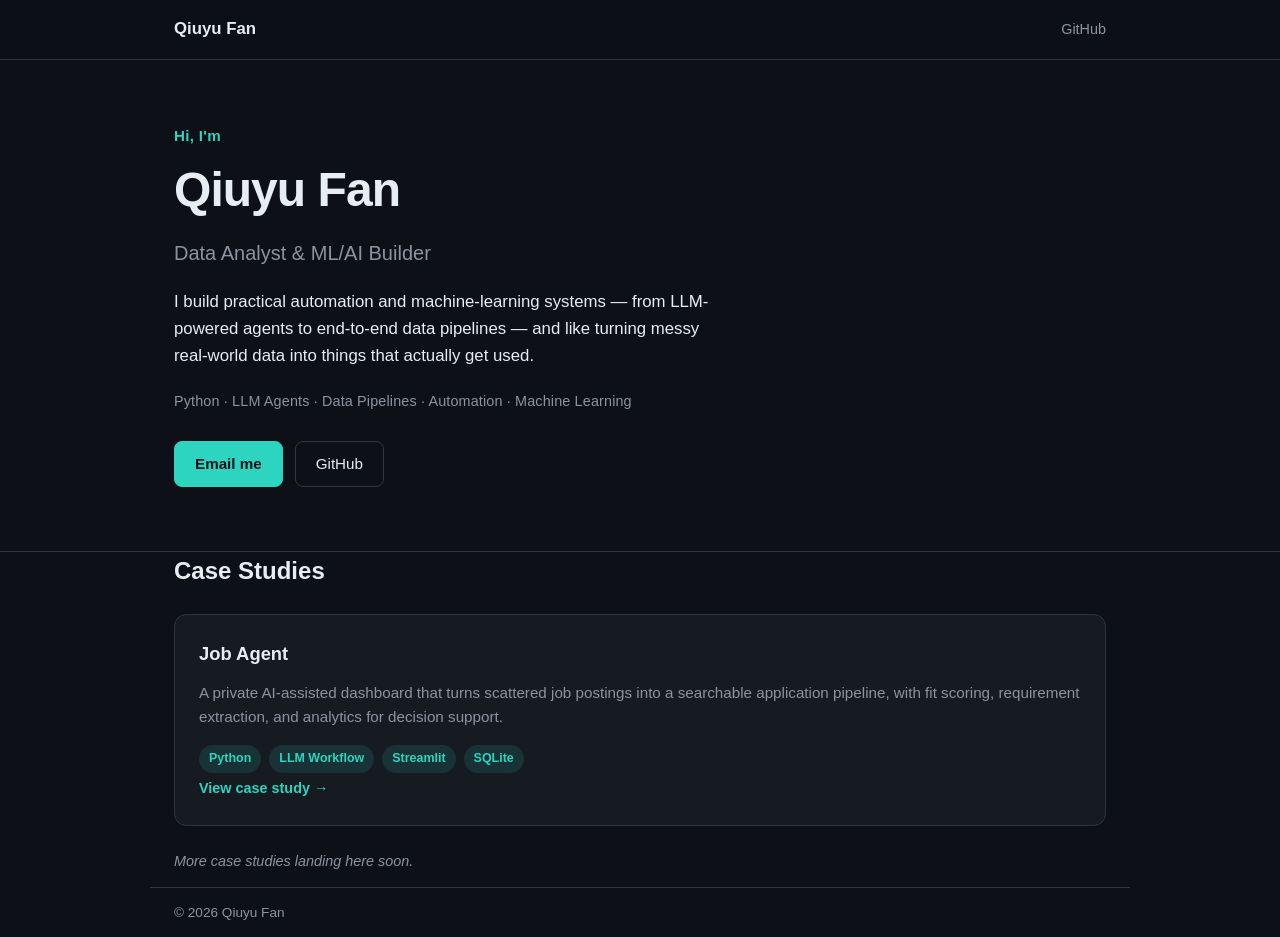
==== index.html @ d9a3be6d "Build portfolio homepage and Job Agent case study Adds a minimal dark-themed homepage with a case-st" ====
<!DOCTYPE html>
<html lang="en">
<head>
  <meta charset="UTF-8">
  <meta name="viewport" content="width=device-width, initial-scale=1.0">
  <title>Qiuyu Fan — Data Analyst &amp; ML/AI Builder</title>
  <meta name="description" content="Portfolio of Qiuyu Fan — data analyst and builder of practical AI/ML automation projects.">
  <link rel="stylesheet" href="css/style.css">
</head>
<body>

  <nav class="topnav">
    <div class="container topnav-inner">
      <a href="index.html" class="brand">Qiuyu Fan</a>
      <a href="https://github.com/qiuyufan" class="topnav-link" target="_blank" rel="noopener">GitHub</a>
    </div>
  </nav>

  <header class="hero">
    <div class="container">
      <p class="eyebrow">Hi, I'm</p>
      <h1>Qiuyu Fan</h1>
      <p class="role">Data Analyst &amp; ML/AI Builder</p>
      <p class="lede">
        I build practical automation and machine-learning systems — from LLM-powered
        agents to end-to-end data pipelines — and like turning messy real-world
        data into things that actually get used.
      </p>
      <p class="stack-strip">Python · LLM Agents · Data Pipelines · Automation · Machine Learning</p>
      <div class="links">
        <a href="mailto:james.fanqiuyu@gmail.com" class="btn btn-primary">Email me</a>
        <a href="https://github.com/qiuyufan" class="btn" target="_blank" rel="noopener">GitHub</a>
      </div>
    </div>
  </header>

  <main class="container">
    <section id="projects">
      <h2>Case Studies</h2>
      <div class="grid">
        <a class="project-card" href="projects/job-agent.html">
          <h3>Job Agent</h3>
          <p>
            A private AI-assisted dashboard that turns scattered job postings
            into a searchable application pipeline, with fit scoring, requirement
            extraction, and analytics for decision support.
          </p>
          <ul class="tags">
            <li>Python</li>
            <li>LLM Workflow</li>
            <li>Streamlit</li>
            <li>SQLite</li>
          </ul>
          <span class="card-cta">View case study →</span>
        </a>
      </div>
      <p class="more-note">More case studies landing here soon.</p>
    </section>
  </main>

  <footer class="container">
    <p>&copy; <span id="year"></span> Qiuyu Fan</p>
  </footer>

  <script>
    document.getElementById('year').textContent = new Date().getFullYear();
  </script>
</body>
</html>
---- css/style.css ----
:root {
  --bg: #0d1117;
  --bg-alt: #161b22;
  --border: #30363d;
  --text: #e6edf3;
  --muted: #8b949e;
  --accent: #2dd4bf;
  --accent-dim: rgba(45, 212, 191, 0.12);
  --max-width: 980px;
}

* {
  box-sizing: border-box;
}

html {
  scroll-behavior: smooth;
}

body {
  margin: 0;
  background: var(--bg);
  color: var(--text);
  font-family: -apple-system, BlinkMacSystemFont, "Segoe UI", Roboto, Helvetica, Arial, sans-serif;
  line-height: 1.6;
  -webkit-font-smoothing: antialiased;
}

.container {
  max-width: var(--max-width);
  margin: 0 auto;
  padding: 0 24px;
}

/* Top nav */

.topnav {
  border-bottom: 1px solid var(--border);
  position: sticky;
  top: 0;
  background: rgba(13, 17, 23, 0.85);
  backdrop-filter: blur(8px);
  z-index: 10;
}

.topnav-inner {
  display: flex;
  align-items: center;
  justify-content: space-between;
  padding-top: 16px;
  padding-bottom: 16px;
}

.brand {
  color: var(--text);
  text-decoration: none;
  font-weight: 700;
  font-size: 1.05rem;
}

.topnav-link {
  color: var(--muted);
  text-decoration: none;
  font-size: 0.9rem;
  font-weight: 500;
}

.topnav-link:hover {
  color: var(--accent);
}

/* Hero */

.hero {
  padding: 64px 0 64px;
  border-bottom: 1px solid var(--border);
}

.eyebrow {
  margin: 0 0 4px;
  color: var(--accent);
  font-size: 0.95rem;
  font-weight: 600;
  letter-spacing: 0.02em;
}

.hero h1 {
  margin: 0;
  font-size: 3rem;
  font-weight: 700;
  letter-spacing: -0.02em;
}

.role {
  margin: 8px 0 20px;
  font-size: 1.25rem;
  color: var(--muted);
  font-weight: 500;
}

.lede {
  max-width: 60ch;
  color: var(--text);
  font-size: 1.05rem;
}

.stack-strip {
  margin: 20px 0 28px;
  color: var(--muted);
  font-size: 0.9rem;
  letter-spacing: 0.01em;
}

.links {
  display: flex;
  gap: 12px;
}

.btn {
  display: inline-block;
  padding: 10px 20px;
  border-radius: 8px;
  border: 1px solid var(--border);
  color: var(--text);
  text-decoration: none;
  font-size: 0.95rem;
  font-weight: 500;
  transition: border-color 0.15s ease, background 0.15s ease;
}

.btn:hover {
  border-color: var(--accent);
  background: var(--bg-alt);
}

.btn-primary {
  background: var(--accent);
  border-color: var(--accent);
  color: #0d1117;
  font-weight: 600;
}

.btn-primary:hover {
  background: var(--accent);
  opacity: 0.9;
}

/* Projects */

main {
  padding: 64px 0 32px;
}

h2 {
  font-size: 1.5rem;
  margin: 0 0 24px;
}

.grid {
  display: grid;
  grid-template-columns: repeat(auto-fit, minmax(280px, 1fr));
  gap: 20px;
}

.card {
  background: var(--bg-alt);
  border: 1px solid var(--border);
  border-radius: 12px;
  padding: 24px;
  transition: border-color 0.15s ease, transform 0.15s ease;
}

.card:hover {
  border-color: var(--accent);
  transform: translateY(-2px);
}

.card h3 {
  margin: 0 0 12px;
  font-size: 1.15rem;
}

.card p {
  margin: 0 0 16px;
  color: var(--muted);
  font-size: 0.95rem;
}

.card p em {
  color: var(--text);
  font-style: normal;
  font-weight: 600;
}

/* Project card (links to case study page) */

.project-card {
  display: block;
  background: var(--bg-alt);
  border: 1px solid var(--border);
  border-radius: 12px;
  padding: 24px;
  text-decoration: none;
  color: inherit;
  transition: border-color 0.15s ease, transform 0.15s ease;
}

.project-card:hover {
  border-color: var(--accent);
  transform: translateY(-2px);
}

.project-card h3 {
  margin: 0 0 12px;
  font-size: 1.15rem;
  color: var(--text);
}

.project-card p {
  margin: 0 0 16px;
  color: var(--muted);
  font-size: 0.95rem;
}

.card-cta {
  display: inline-block;
  margin-top: 4px;
  color: var(--accent);
  font-size: 0.9rem;
  font-weight: 600;
}

.tags {
  list-style: none;
  display: flex;
  flex-wrap: wrap;
  gap: 8px;
  margin: 0;
  padding: 0;
}

.tags li {
  background: var(--accent-dim);
  color: var(--accent);
  font-size: 0.78rem;
  font-weight: 600;
  padding: 4px 10px;
  border-radius: 999px;
}

.more-note {
  margin-top: 24px;
  color: var(--muted);
  font-size: 0.9rem;
  font-style: italic;
}

/* Footer */

footer {
  padding: 32px 0 64px;
  color: var(--muted);
  font-size: 0.85rem;
  border-top: 1px solid var(--border);
  margin-top: 32px;
}

/* Case study page */

.back-link {
  display: inline-block;
  margin-bottom: 20px;
  color: var(--muted);
  text-decoration: none;
  font-size: 0.9rem;
  font-weight: 500;
}

.back-link:hover {
  color: var(--accent);
}

.project-hero {
  padding: 24px 0 48px;
  border-bottom: 1px solid var(--border);
}

.project-hero h1 {
  margin: 0 0 12px;
  font-size: 2.25rem;
  letter-spacing: -0.02em;
}

.project-hero .subtitle {
  margin: 0 0 20px;
  color: var(--muted);
  font-size: 1.1rem;
  max-width: 60ch;
}

.proj-section {
  padding: 48px 0;
  border-bottom: 1px solid var(--border);
}

.proj-section:last-of-type {
  border-bottom: none;
}

.proj-section h2 {
  margin: 0 0 8px;
  font-size: 0.85rem;
  font-weight: 700;
  text-transform: uppercase;
  letter-spacing: 0.08em;
  color: var(--accent);
}

.proj-section .section-body {
  margin-top: 16px;
  color: var(--text);
  font-size: 1rem;
  max-width: 68ch;
}

.proj-section .section-body p {
  margin: 0 0 14px;
}

.proj-section .section-body p:last-child {
  margin-bottom: 0;
}

/* Architecture diagram */

.architecture-diagram {
  margin-top: 16px;
  padding: 24px;
  background: var(--bg-alt);
  border: 1px solid var(--border);
  border-radius: 12px;
}

.architecture-diagram svg {
  width: 100%;
  height: auto;
  display: block;
}

.architecture-note {
  margin-top: 12px;
  color: var(--muted);
  font-size: 0.85rem;
}

/* Dashboard screenshots */

.screenshot-grid {
  display: grid;
  grid-template-columns: repeat(auto-fit, minmax(260px, 1fr));
  gap: 20px;
  margin-top: 16px;
}

.screenshot-grid-wide {
  grid-template-columns: 1fr;
  gap: 28px;
}

.screenshot-slot figure {
  margin: 0;
}

.screenshot-placeholder {
  aspect-ratio: 16 / 10;
  border: 1px dashed var(--border);
  border-radius: 10px;
  background: var(--bg-alt);
  display: flex;
  align-items: center;
  justify-content: center;
  text-align: center;
  color: var(--muted);
  font-size: 0.85rem;
  padding: 16px;
}

.screenshot-slot img {
  width: 100%;
  border-radius: 8px;
  border: 1px solid var(--border);
  display: block;
  background: #fff;
}

.screenshot-slot figcaption {
  margin-top: 10px;
  color: var(--muted);
  font-size: 0.85rem;
  text-align: left;
  line-height: 1.55;
}

.screenshot-slot figcaption strong {
  color: var(--text);
}

/* Technologies */

.tech-groups {
  margin-top: 16px;
  display: grid;
  grid-template-columns: repeat(auto-fit, minmax(200px, 1fr));
  gap: 20px;
}

.tech-group h4 {
  margin: 0 0 10px;
  font-size: 0.8rem;
  font-weight: 600;
  color: var(--muted);
  text-transform: uppercase;
  letter-spacing: 0.05em;
}

.tech-group ul {
  list-style: none;
  display: flex;
  flex-wrap: wrap;
  gap: 8px;
  margin: 0;
  padding: 0;
}

.tech-group li {
  background: var(--accent-dim);
  color: var(--accent);
  font-size: 0.78rem;
  font-weight: 600;
  padding: 4px 10px;
  border-radius: 999px;
}

/* Business value stats */

.stat-row {
  display: grid;
  grid-template-columns: repeat(auto-fit, minmax(140px, 1fr));
  gap: 16px;
  margin-top: 16px;
}

.stat {
  background: var(--bg-alt);
  border: 1px solid var(--border);
  border-radius: 12px;
  padding: 20px 16px;
  text-align: center;
}

.stat .stat-number {
  display: block;
  font-size: 1.9rem;
  font-weight: 700;
  color: var(--accent);
}

.stat .stat-label {
  display: block;
  margin-top: 4px;
  color: var(--muted);
  font-size: 0.8rem;
}

.value-list, .lessons-list {
  margin: 20px 0 0;
  padding: 0;
  list-style: none;
  max-width: 68ch;
}

.value-list li, .lessons-list li {
  position: relative;
  padding-left: 22px;
  margin-bottom: 14px;
  color: var(--text);
  font-size: 0.98rem;
  line-height: 1.6;
}

.value-list li::before, .lessons-list li::before {
  content: "";
  position: absolute;
  left: 0;
  top: 9px;
  width: 8px;
  height: 8px;
  border-radius: 50%;
  background: var(--accent);
}

.lessons-list li strong {
  color: var(--text);
}

@media (max-width: 480px) {
  .hero {
    padding: 64px 0 48px;
  }
  .hero h1 {
    font-size: 2.25rem;
  }
  .project-hero h1 {
    font-size: 1.75rem;
  }
}
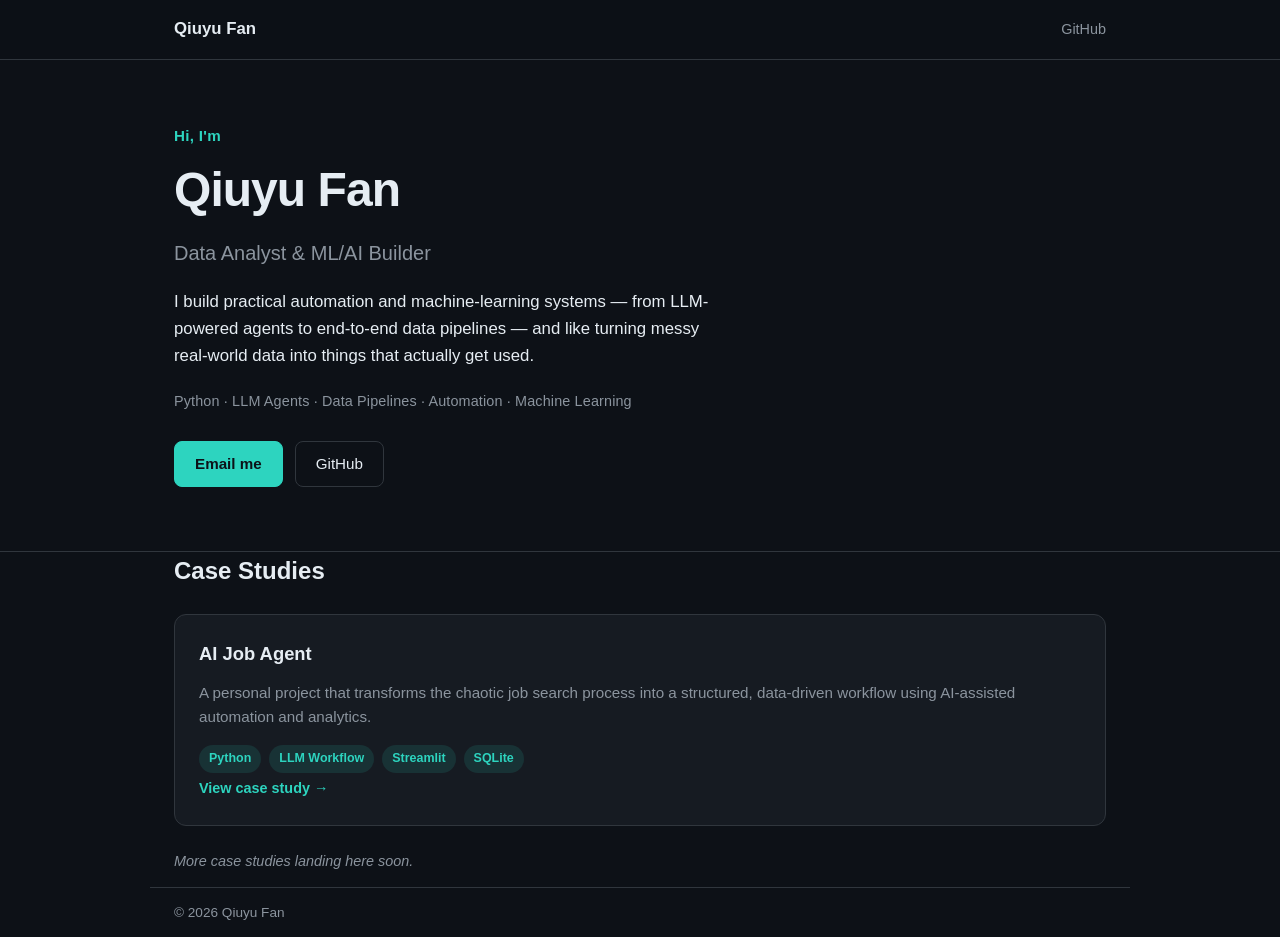
==== commit a7a7eed2: "Rewrite Job Agent case study as AI Job Agent Reframes the case study around the personal narrative (" ====
--- a/index.html
+++ b/index.html
@@ -39,11 +39,11 @@
       <h2>Case Studies</h2>
       <div class="grid">
         <a class="project-card" href="projects/job-agent.html">
-          <h3>Job Agent</h3>
+          <h3>AI Job Agent</h3>
           <p>
-            A private AI-assisted dashboard that turns scattered job postings
-            into a searchable application pipeline, with fit scoring, requirement
-            extraction, and analytics for decision support.
+            A personal project that transforms the chaotic job search process
+            into a structured, data-driven workflow using AI-assisted
+            automation and analytics.
           </p>
           <ul class="tags">
             <li>Python</li>
--- a/css/style.css
+++ b/css/style.css
@@ -303,6 +303,10 @@
   border-bottom: 1px solid var(--border);
 }
 
+.proj-section-compact {
+  padding: 32px 0;
+}
+
 .proj-section:last-of-type {
   border-bottom: none;
 }
@@ -329,6 +333,114 @@
 
 .proj-section .section-body p:last-child {
   margin-bottom: 0;
+}
+
+/* Case study tables */
+
+.table-wrap {
+  margin-top: 16px;
+  overflow-x: auto;
+  border: 1px solid var(--border);
+  border-radius: 12px;
+}
+
+.case-table {
+  width: 100%;
+  border-collapse: collapse;
+  font-size: 0.92rem;
+}
+
+.case-table th,
+.case-table td {
+  padding: 14px 16px;
+  text-align: left;
+  vertical-align: top;
+  border-bottom: 1px solid var(--border);
+}
+
+.case-table th {
+  background: var(--bg-alt);
+  color: var(--accent);
+  font-size: 0.78rem;
+  font-weight: 700;
+  text-transform: uppercase;
+  letter-spacing: 0.06em;
+  white-space: nowrap;
+}
+
+.case-table td {
+  color: var(--text);
+  line-height: 1.55;
+}
+
+.case-table td:first-child {
+  font-weight: 600;
+  width: 32%;
+}
+
+.case-table tbody tr:last-child td {
+  border-bottom: none;
+}
+
+.case-table tbody tr:hover {
+  background: var(--bg-alt);
+}
+
+/* Workflow steps */
+
+.workflow-steps {
+  list-style: none;
+  margin: 20px 0 0;
+  padding: 0;
+}
+
+.workflow-steps li {
+  display: flex;
+  gap: 16px;
+  position: relative;
+  padding-bottom: 28px;
+}
+
+.workflow-steps li:last-child {
+  padding-bottom: 0;
+}
+
+.workflow-steps li:not(:last-child)::after {
+  content: "";
+  position: absolute;
+  left: 15px;
+  top: 32px;
+  bottom: -4px;
+  width: 2px;
+  background: var(--border);
+}
+
+.step-num {
+  flex: 0 0 32px;
+  width: 32px;
+  height: 32px;
+  border-radius: 50%;
+  background: var(--accent-dim);
+  color: var(--accent);
+  display: flex;
+  align-items: center;
+  justify-content: center;
+  font-weight: 700;
+  font-size: 0.9rem;
+  z-index: 1;
+}
+
+.workflow-steps h3 {
+  margin: 0 0 4px;
+  font-size: 1rem;
+  color: var(--text);
+}
+
+.workflow-steps p {
+  margin: 0;
+  color: var(--muted);
+  font-size: 0.93rem;
+  max-width: 60ch;
 }
 
 /* Architecture diagram */
@@ -501,6 +613,15 @@
 
 .lessons-list li strong {
   color: var(--text);
+}
+
+.closing-thought {
+  margin: 0;
+  max-width: 60ch;
+  color: var(--text);
+  font-size: 0.98rem;
+  font-style: italic;
+  line-height: 1.6;
 }
 
 @media (max-width: 480px) {
